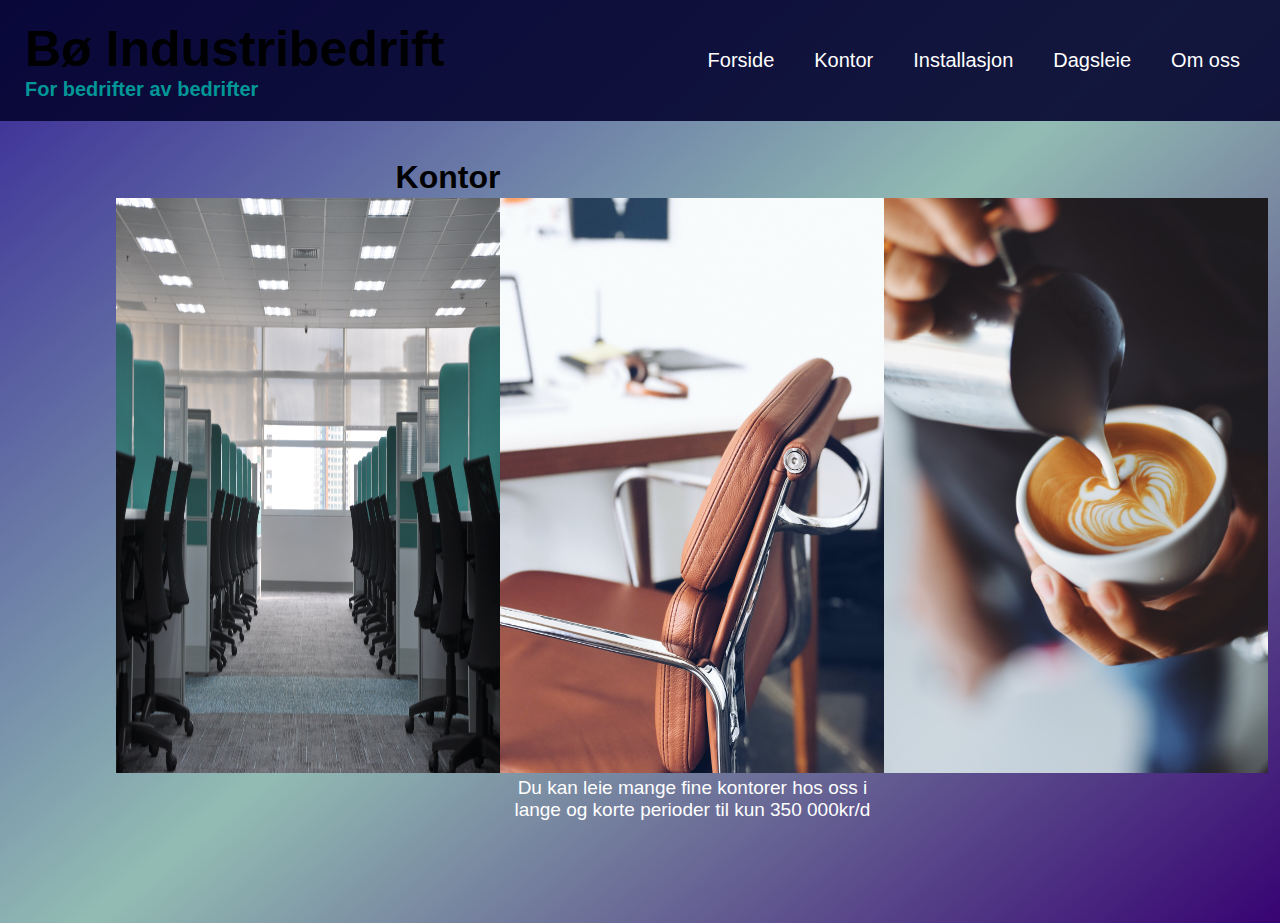
==== kontor.html @ 3ffbd109 "added kontor.html og kontor.css for kontorene. La til lenke til kontor.html ved å trykke på bildet" ====
<!DOCTYPE html>

<html>
<head>
  <title>Kontor | Bø Industribedrift</title>
  <link rel="stylesheet" href="assets/css/global.css">
  <link rel="stylesheet" href="assets/css/sticky-header.css">
  <link rel="stylesheet" href="assets/css/kontor.css">
  <meta charset="UTF-8">
  <meta name="viewport" content="width=device-width, initial-scale=1.0">
</head>
<body>
  <header id="myHeader">
    <div class="site-logo">
      <div class="title-container">
        <h1><a href="index.html">Bø Industribedrift</a></h1>
        <b>For bedrifter av bedrifter</b>
      </div>
      <div class="menu-container">
        <ul>
          <li><a href="index.html">Forside</a></li>
          <li><a href="#kontor">Kontor</a></li>
          <li><a href="#teknisk">Installasjon</a></li>
          <li><a href="#leie">Dagsleie</a></li>
          <li><a href="#om-oss">Om oss</a></li>
        </ul>
      </div>
    </div>
  </header>
  <script src="assets/js/scroll.js"></script>
  <main>
    
    <div class="main-kontor">
        <h1>Kontor</h1>
        <div class="img-container">
            <div class="kontor-produkter">
            <img src="assets/images/workplace.jpg" width="100%">
            <img src="assets/images/chair.jpg" width="100%">
            <img src="assets/images/coffee.jpg" width="100%">
            </div>
            <div class="img-text">
            <p>Du kan leie mange fine kontorer hos oss i lange og korte perioder til kun 350 000kr/d</p>
        </div>
        </div>
    </div>
  </main>

</body>
</html>
---- assets/css/global.css ----
*,*::before,*::after{
    margin: 0px;
    padding: 0px;
}
html {
    scroll-behavior: smooth;
}
header {
    background-color: rgba(4, 4, 48, 0.9);
    padding: 20px 0;
    font-family: sans-serif, Arial, Helvetica;
}
body {
    background: linear-gradient(320deg, #370372, #1c74617a, rgba(23, 3, 134, 0.87));
    font-family: sans-serif, Arial, Helvetica;
    height: 100%;
}
.intro-space {
    height: 50vh;
    margin-top: 10%;
}
.site-logo {
    display: flex;
    align-items: center;
    justify-content: space-between;
    max-width: 1800px;
    margin: 0 auto;
  }
.title-container {
    display: flex;
    flex-direction: column;
    align-items: flex-start;
    justify-content: space-between;
    margin-left: 25px;
}  
.menu-container {
    display: flex;
    align-items: center;
}
 
ul {
    list-style: none;
    margin: 0;
    padding: 0;
    display: flex;
}  
li {
    margin-right: 40px;
    font-size: 20px;
}
li:last-child {
    margin-right: 30;
}
li a {
    color: white;
    text-decoration: none;
}
li a:visited {
    color: white;
}

h1 a {
    color: black;
    text-decoration: none;
    font-size: 50px;
    margin: 0;
}
h1 a:visited {
    color: black;
}
h2 {
    color: white;
}
b {
    font-size: 20px;
    color: rgb(2, 151, 151);
    margin: 0;
}
p {
    font-size: 19px;
    color: white;
}
p a {
    text-decoration: none;
}
p a:visited {
    color: rgb(255, 152, 169);
}


.text-content-container-intro {
    display: flex;
    align-items: center;
    padding: 50px;
    flex-direction: column;
    background-color: rgba(110, 34, 121, 0.308);
    margin-left: 500px;
    margin-right: 500px;
}

.main-content {
    display: flex;
    justify-content: center;
    margin-right: 20%;
    margin-left: 20%;
    background-color: rgba(0, 0, 0, 0.379);
}
.kontor-tekst {
    margin-left: 1%;
}

.main-content-second {
    display: flex;
    justify-content: center;
    margin-top: 5%;
    margin-right: 20%;
    margin-left: 20%;
    background-color: rgba(0, 0, 0, 0.379);
}
.installasjon-tekst {
    margin-left: 1%;
}

.main-content-third {
    display: flex;
    justify-content: center;
    margin-top: 5%;
    margin-right: 20%;
    margin-left: 20%;
    background-color: rgba(0, 0, 0, 0.379);
}
.dagsleie-tekst {
    margin-left: 1%;
}

.main-content-fourth {
    display: flex;
    justify-content: center;
    margin-top: 5%;
    margin-right: 20%;
    margin-left: 20%;
    background-color: rgba(0, 0, 0, 0.379);
}
.om-oss-tekst {
    margin-left: 1%;
}

.end {
    display: flex;
    justify-content: center;
    margin-top: 5%;
    margin-right: 20%;
    margin-left: 20%;
}
#end-text {
    font-size: 13px;
}

a {
    text-decoration: none;
}
a :visited {
    text-decoration: none;
}
---- assets/css/sticky-header.css ----
.sticky {
    position: fixed;
    top: 0;
    width: 100%;
    z-index: 1000;
    animation: fadeInDown 0.5s ease;
}
---- assets/css/kontor.css ----
.main-kontor {
    display: flex;
    justify-content: center;
    align-content: center;
    margin-top: 3%;
    margin-bottom: auto;
    text-align: center;
}

.img-container {
    width: 30%;
    max-width: 400px;
    max-height: 100%;
    margin-bottom: 8%;
}

.kontor-produkter {
    margin-top: 10%;
    display: inline-flex;
    justify-content: center;
    align-content: space-between;
    object-fit: cover;
}
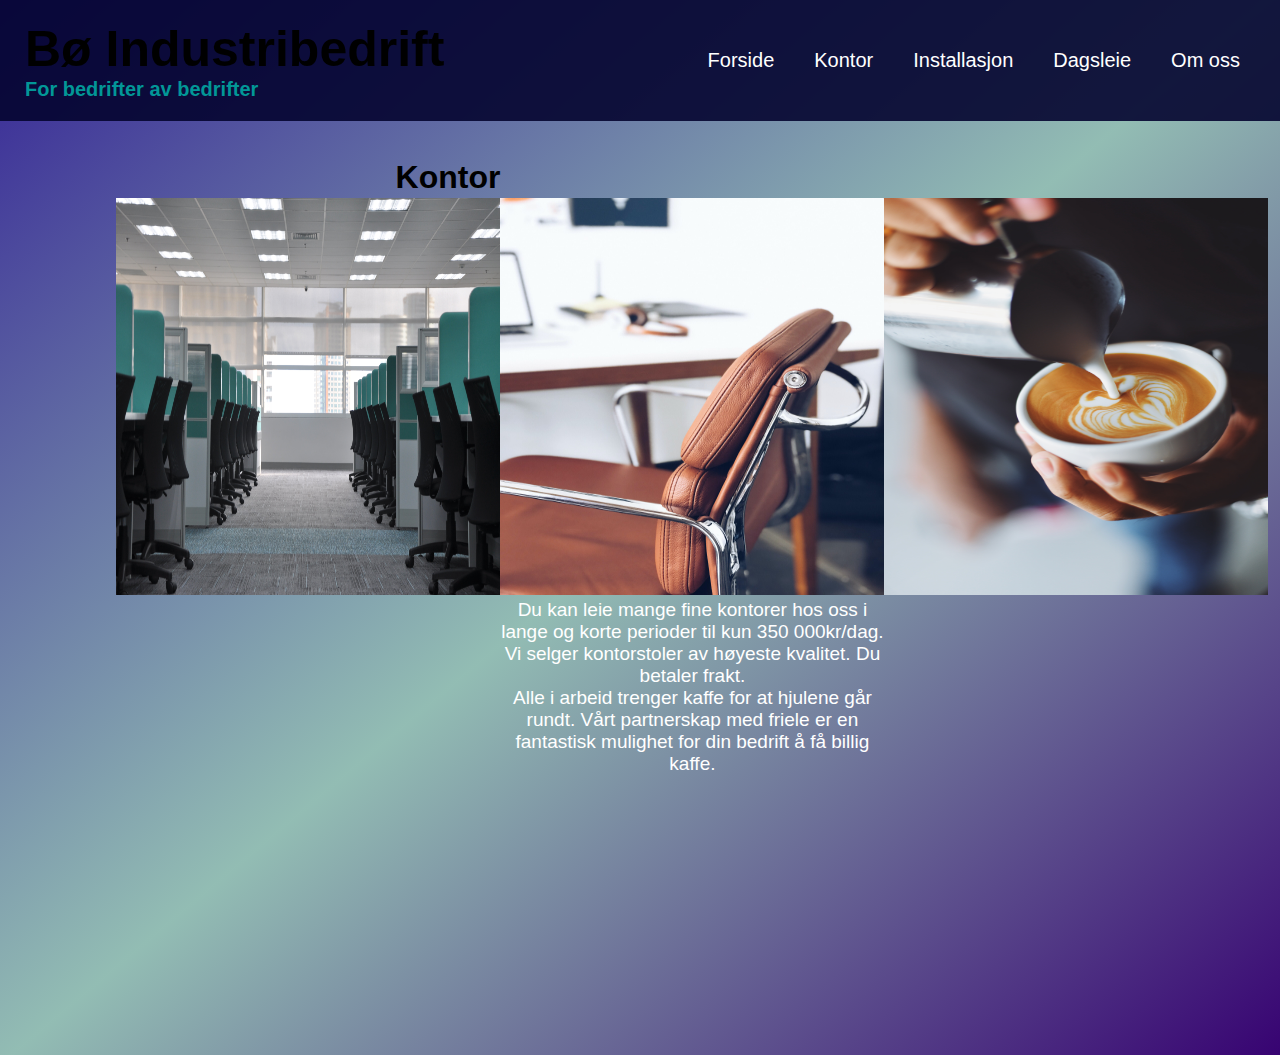
==== commit ca77fb95: "Mer tekst, ikke ferdig enda..." ====
--- a/kontor.html
+++ b/kontor.html
@@ -29,18 +29,21 @@
   </header>
   <script src="assets/js/scroll.js"></script>
   <main>
-    
     <div class="main-kontor">
-        <h1>Kontor</h1>
+        <div class="main-text">
+            <h1>Kontor</h1>
+        </div>
         <div class="img-container">
             <div class="kontor-produkter">
-            <img src="assets/images/workplace.jpg" width="100%">
-            <img src="assets/images/chair.jpg" width="100%">
-            <img src="assets/images/coffee.jpg" width="100%">
+                <img src="assets/images/workplace.jpg" width="100%">
+                <img src="assets/images/chair.jpg" width="100%">
+                <img src="assets/images/coffee.jpg" width="100%">
             </div>
             <div class="img-text">
-            <p>Du kan leie mange fine kontorer hos oss i lange og korte perioder til kun 350 000kr/d</p>
-        </div>
+                <p>Du kan leie mange fine kontorer hos oss i lange og korte perioder til kun 350 000kr/dag.</p>
+                <p>Vi selger kontorstoler av høyeste kvalitet. Du betaler frakt.</p>
+                <p>Alle i arbeid trenger kaffe for at hjulene går rundt. Vårt partnerskap med friele er en fantastisk mulighet for din bedrift å få billig kaffe.</p>
+            </div>
         </div>
     </div>
   </main>
--- a/assets/css/kontor.css
+++ b/assets/css/kontor.css
@@ -10,7 +10,6 @@
 .img-container {
     width: 30%;
     max-width: 400px;
-    max-height: 100%;
     margin-bottom: 8%;
 }
 
@@ -20,4 +19,9 @@
     justify-content: center;
     align-content: space-between;
     object-fit: cover;
+    max-height: 50%;
+}
+
+.main-text {
+    
 }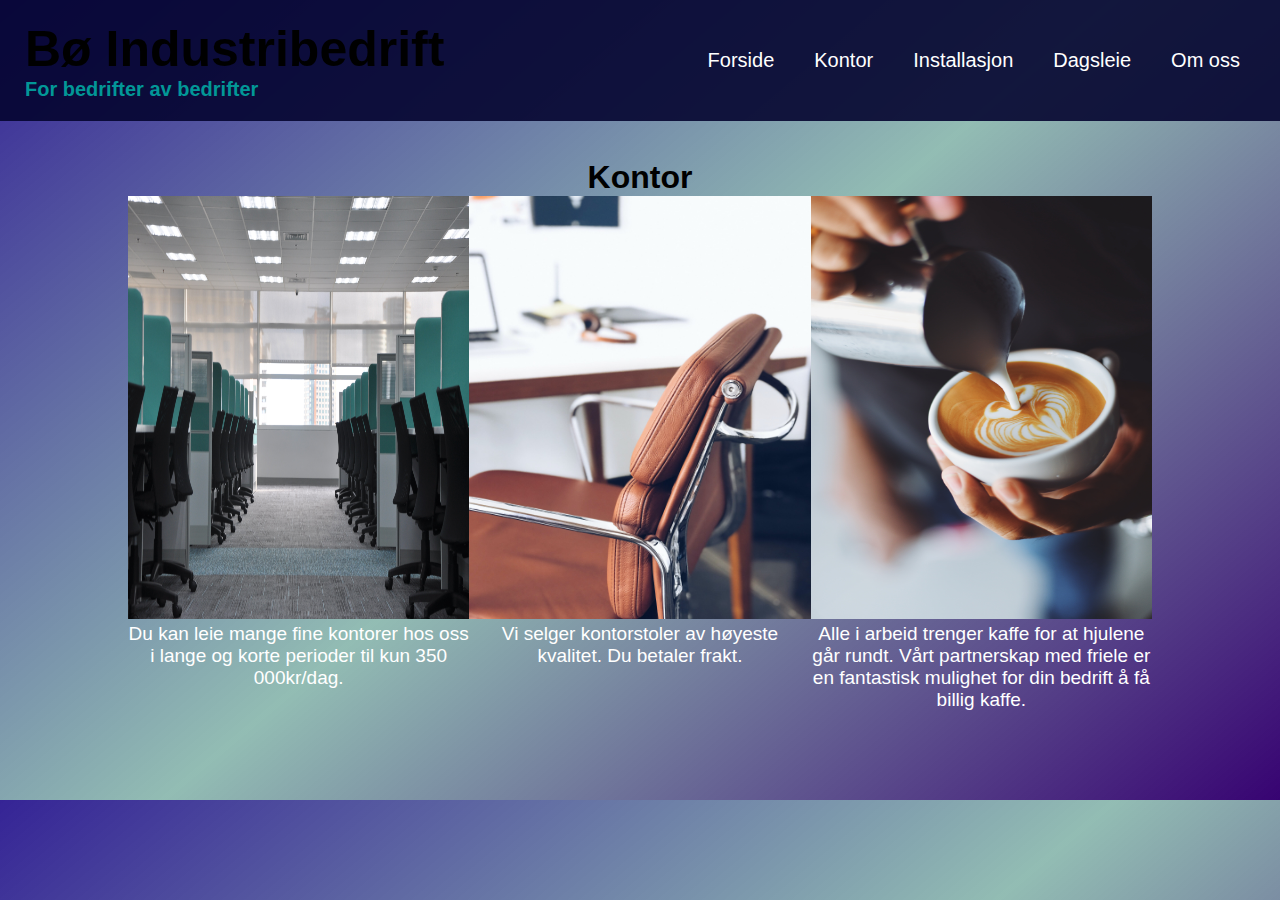
==== commit 54b6213b: "g" ====
--- a/kontor.html
+++ b/kontor.html
@@ -30,21 +30,21 @@
   <script src="assets/js/scroll.js"></script>
   <main>
     <div class="main-kontor">
-        <div class="main-text">
-            <h1>Kontor</h1>
+      <h1 id="">Kontor</h1>         
+      <div class="img-text">
+        <div class="text1">
+          <img src="assets/images/workplace.jpg" width="100%" height="70%">
+          <p>Du kan leie mange fine kontorer hos oss i lange og korte perioder til kun 350 000kr/dag.</p>
         </div>
-        <div class="img-container">
-            <div class="kontor-produkter">
-                <img src="assets/images/workplace.jpg" width="100%">
-                <img src="assets/images/chair.jpg" width="100%">
-                <img src="assets/images/coffee.jpg" width="100%">
-            </div>
-            <div class="img-text">
-                <p>Du kan leie mange fine kontorer hos oss i lange og korte perioder til kun 350 000kr/dag.</p>
-                <p>Vi selger kontorstoler av høyeste kvalitet. Du betaler frakt.</p>
-                <p>Alle i arbeid trenger kaffe for at hjulene går rundt. Vårt partnerskap med friele er en fantastisk mulighet for din bedrift å få billig kaffe.</p>
-            </div>
+        <div class="text2">
+          <img src="assets/images/chair.jpg" width="100%" height="70%">
+          <p>Vi selger kontorstoler av høyeste kvalitet. Du betaler frakt.</p>
         </div>
+        <div class="text3">
+          <img src="assets/images/coffee.jpg" width="100%" height="70%">
+          <p>Alle i arbeid trenger kaffe for at hjulene går rundt. Vårt partnerskap med friele er en fantastisk mulighet for din bedrift å få billig kaffe.</p>
+        </div>
+      </div>
     </div>
   </main>
 
--- a/assets/css/global.css
+++ b/assets/css/global.css
@@ -13,7 +13,6 @@
 body {
     background: linear-gradient(320deg, #370372, #1c74617a, rgba(23, 3, 134, 0.87));
     font-family: sans-serif, Arial, Helvetica;
-    height: 100%;
 }
 .intro-space {
     height: 50vh;
--- a/assets/css/kontor.css
+++ b/assets/css/kontor.css
@@ -1,27 +1,34 @@
+
 .main-kontor {
     display: flex;
     justify-content: center;
     align-content: center;
     margin-top: 3%;
-    margin-bottom: auto;
     text-align: center;
+    flex-direction: column;
 }
 
-.img-container {
-    width: 30%;
-    max-width: 400px;
-    margin-bottom: 8%;
+.img-text {
+    display: grid;
+    grid-template-columns: repeat(3,1fr);
+    align-content: center;
+    justify-content: center;
+    padding-left: 10%;
+    padding-right: 10%;
 }
 
-.kontor-produkter {
-    margin-top: 10%;
-    display: inline-flex;
-    justify-content: center;
-    align-content: space-between;
-    object-fit: cover;
-    max-height: 50%;
+
+.text1 {
+    height: 100%;
+    display: inline-block;
 }
+.text2 {
+    height: 100%;
 
-.main-text {
-    
+    display: inline-block;
+}
+.text3 {
+    height: 100%;
+
+    display: inline-block;
 }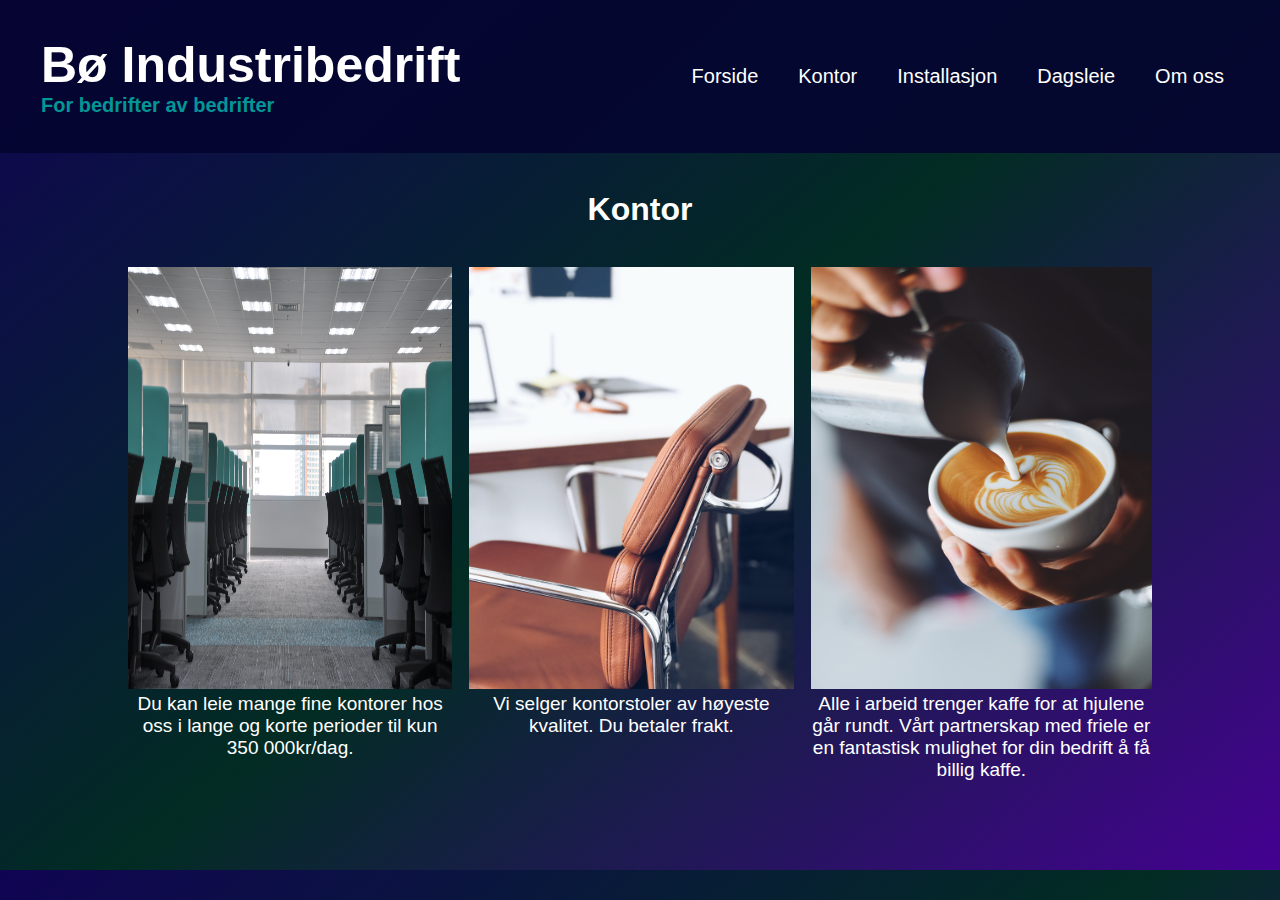
==== commit 770af1c7: "Added hover effects on links. Made kontor.html not suck" ====
--- a/kontor.html
+++ b/kontor.html
@@ -27,10 +27,9 @@
       </div>
     </div>
   </header>
-  <script src="assets/js/scroll.js"></script>
   <main>
     <div class="main-kontor">
-      <h1 id="">Kontor</h1>         
+      <h1>Kontor</h1>         
       <div class="img-text">
         <div class="text1">
           <img src="assets/images/workplace.jpg" width="100%" height="70%">
--- a/assets/css/global.css
+++ b/assets/css/global.css
@@ -11,7 +11,7 @@
     font-family: sans-serif, Arial, Helvetica;
 }
 body {
-    background: linear-gradient(320deg, #370372, #1c74617a, rgba(23, 3, 134, 0.87));
+    background: linear-gradient(320deg, #440191, #022c23, rgb(16, 4, 83));
     font-family: sans-serif, Arial, Helvetica;
 }
 .intro-space {
@@ -24,6 +24,7 @@
     justify-content: space-between;
     max-width: 1800px;
     margin: 0 auto;
+    padding: 1rem;
   }
 .title-container {
     display: flex;
@@ -57,15 +58,25 @@
 li a:visited {
     color: white;
 }
+li a:hover {
+    color: aqua;
+    text-decoration: underline;
+}
 
+h1 {
+    color: white;
+}
 h1 a {
-    color: black;
+    color: white;
     text-decoration: none;
     font-size: 50px;
     margin: 0;
 }
 h1 a:visited {
-    color: black;
+    color: white;
+}
+h1 a:hover {
+    color: aqua;
 }
 h2 {
     color: white;
@@ -80,10 +91,13 @@
     color: white;
 }
 p a {
-    text-decoration: none;
+    text-decoration: underline;
 }
 p a:visited {
     color: rgb(255, 152, 169);
+}
+p a:hover {
+    color: rgb(138, 6, 28) ;
 }
 
 
@@ -160,4 +174,21 @@
 }
 a :visited {
     text-decoration: none;
+}
+
+.main-content :hover p {
+    color: rgb(2, 189, 189);
+    text-decoration: underline;
+}
+.main-content-second :hover p {
+    color: rgb(2, 189, 189);
+    text-decoration: underline;
+}
+.main-content-third :hover p {
+    color: rgb(2, 189, 189);
+    text-decoration: underline;
+}
+.main-content-fourth :hover p {
+    color: rgb(2, 189, 189);
+    text-decoration: underline;
 }--- a/assets/css/sticky-header.css
+++ b/assets/css/sticky-header.css
@@ -3,5 +3,4 @@
     top: 0;
     width: 100%;
     z-index: 1000;
-    animation: fadeInDown 0.5s ease;
-}+}
--- a/assets/css/kontor.css
+++ b/assets/css/kontor.css
@@ -15,20 +15,21 @@
     justify-content: center;
     padding-left: 10%;
     padding-right: 10%;
+    padding-top: 3%;
 }
 
 
 .text1 {
     height: 100%;
+    padding-right: 5%;
     display: inline-block;
 }
 .text2 {
     height: 100%;
-
+    padding-right: 5%;
     display: inline-block;
 }
 .text3 {
     height: 100%;
-
     display: inline-block;
 }